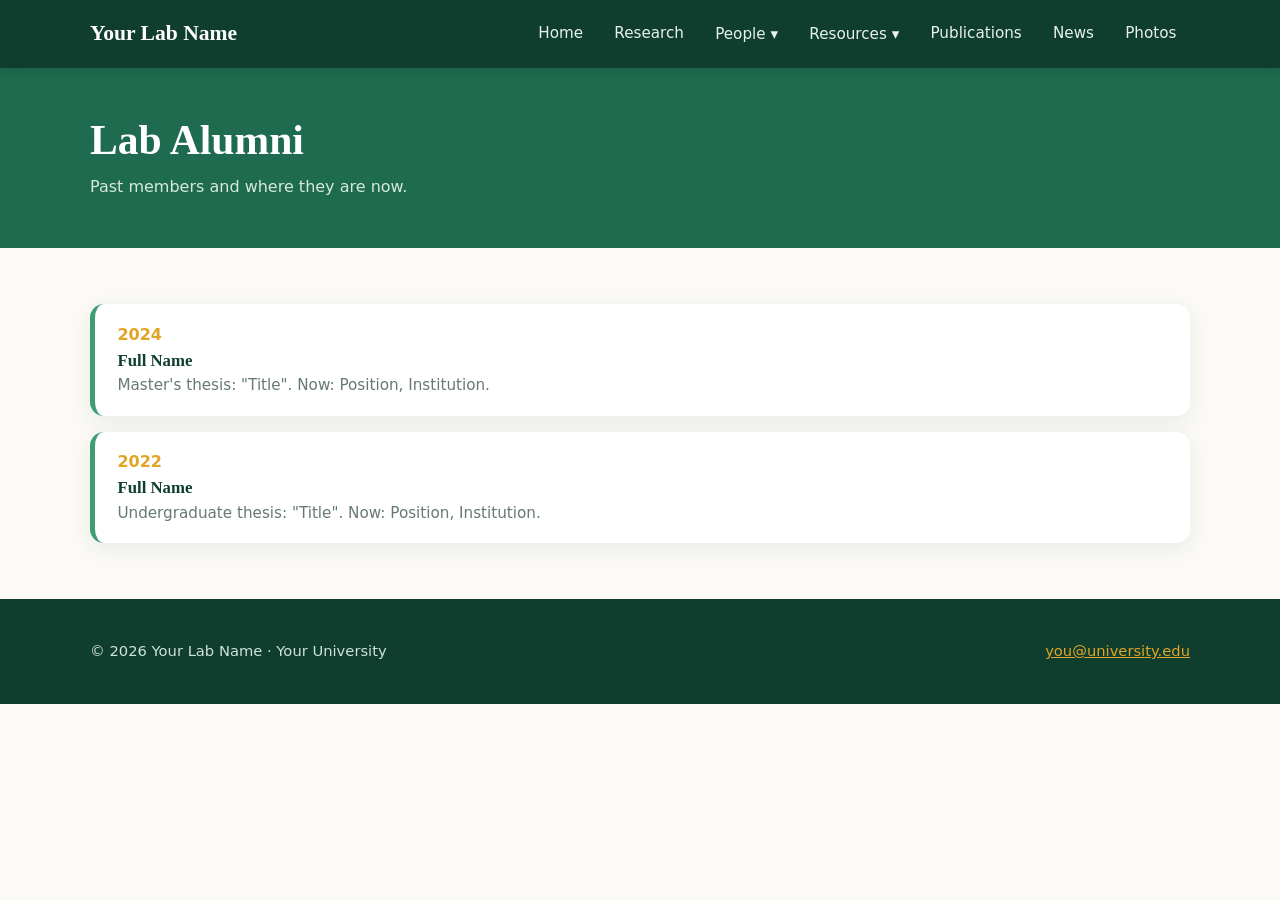
==== alumni.html @ 91ad3883 "Add files via upload" ====
<!DOCTYPE html>
<html lang="en">
<head>
  <meta charset="UTF-8">
  <meta name="viewport" content="width=device-width, initial-scale=1">
  <title>Alumni | Your Lab Name</title>
  <link rel="stylesheet" href="styles.css">
</head>
<body>
  <header id="site-header"></header>
  <div class="page-title"><div class="container"><h1>Lab Alumni</h1><p>Past members and where they are now.</p></div></div>

  <section>
    <div class="container">
      <ul class="pub-list">
        <li class="pub"><span class="year">2024</span><h3>Full Name</h3><p>Master's thesis: "Title". Now: Position, Institution.</p></li>
        <li class="pub"><span class="year">2022</span><h3>Full Name</h3><p>Undergraduate thesis: "Title". Now: Position, Institution.</p></li>
      </ul>
    </div>
  </section>

  <footer id="site-footer"></footer>
  <script src="site.js"></script>
</body>
</html>
---- styles.css ----
:root {
  --green-900: #0f3d2e;
  --green-700: #1f6b4f;
  --green-500: #3f9d74;
  --accent: #e0a526;
  --bg: #fbfaf6;
  --card: #ffffff;
  --text: #22302a;
  --muted: #667a70;
  --radius: 14px;
  --shadow: 0 6px 24px rgba(15, 61, 46, 0.08);
}

* { box-sizing: border-box; }
html { scroll-behavior: smooth; }
body {
  margin: 0;
  font-family: "Inter", "Segoe UI", system-ui, -apple-system, sans-serif;
  color: var(--text);
  background: var(--bg);
  line-height: 1.65;
}
img { max-width: 100%; display: block; }
a { color: var(--green-700); }
a:hover { color: var(--green-500); }
h1, h2, h3 { font-family: Georgia, "Times New Roman", serif; color: var(--green-900); line-height: 1.2; }

.container { width: min(1100px, 92%); margin: 0 auto; }

/* Header */
.site-header {
  position: sticky; top: 0; z-index: 50;
  background: var(--green-900);
  color: #fff;
  box-shadow: 0 2px 10px rgba(0,0,0,.15);
}
.header-inner { display: flex; align-items: center; justify-content: space-between; gap: 1rem; min-height: 68px; }
.brand { color: #fff; text-decoration: none; font-family: Georgia, serif; font-size: 1.35rem; font-weight: 700; }
.brand span { color: var(--accent); }
.nav { display: flex; align-items: center; gap: .25rem; list-style: none; margin: 0; padding: 0; }
.nav > li { position: relative; }
.nav a, .nav .dropdown-toggle {
  display: block; padding: .6rem .85rem; color: #e8f2ec; text-decoration: none;
  font-size: .95rem; border-radius: 8px; background: none; border: 0; cursor: pointer; font-family: inherit;
}
.nav a:hover, .nav .dropdown-toggle:hover, .nav a.active { background: rgba(255,255,255,.12); color: #fff; }
.dropdown { display: none; position: absolute; top: 100%; left: 0; min-width: 220px; background: var(--green-700); border-radius: 10px; padding: .4rem; list-style: none; margin: 0; box-shadow: var(--shadow); }
.has-dropdown:hover .dropdown, .has-dropdown:focus-within .dropdown, .has-dropdown.open .dropdown { display: block; }
.menu-btn { display: none; background: none; border: 0; color: #fff; font-size: 1.7rem; cursor: pointer; }

@media (max-width: 820px) {
  .menu-btn { display: block; }
  .nav { display: none; position: absolute; top: 68px; left: 0; right: 0; background: var(--green-900); flex-direction: column; align-items: stretch; padding: .5rem 4%; }
  .nav.open { display: flex; }
  .dropdown { position: static; display: block; background: transparent; box-shadow: none; padding-left: 1rem; }
}

/* Hero */
.hero {
  background:
    linear-gradient(135deg, rgba(15,61,46,.92), rgba(31,107,79,.85)),
    radial-gradient(circle at 80% 20%, #3f9d74 0, transparent 50%);
  color: #fff; padding: 5.5rem 0 5rem; text-align: center;
}
.hero h1 { color: #fff; font-size: clamp(2.1rem, 5vw, 3.4rem); margin: 0 0 .75rem; }
.hero p { max-width: 680px; margin: 0 auto 1.75rem; font-size: 1.15rem; color: #d6eadf; }
.btn {
  display: inline-block; padding: .75rem 1.5rem; border-radius: 999px; text-decoration: none; font-weight: 600;
  background: var(--accent); color: #2a1f00; transition: transform .15s;
}
.btn:hover { transform: translateY(-2px); color: #2a1f00; }
.btn.outline { background: transparent; color: #fff; border: 2px solid #fff; margin-left: .5rem; }
.btn.outline:hover { color: #fff; }

/* Page title banner */
.page-title { background: var(--green-700); color: #fff; padding: 3rem 0; }
.page-title h1 { color: #fff; margin: 0; font-size: clamp(1.8rem, 4vw, 2.6rem); }
.page-title p { margin: .5rem 0 0; color: #d6eadf; }

section { padding: 3.5rem 0; }
section.alt { background: #f1f5f1; }
.section-head { display: flex; justify-content: space-between; align-items: baseline; flex-wrap: wrap; gap: 1rem; margin-bottom: 1.5rem; }
.section-head h2 { margin: 0; font-size: 1.9rem; }

/* Cards */
.grid { display: grid; gap: 1.5rem; grid-template-columns: repeat(auto-fill, minmax(250px, 1fr)); }
.card { background: var(--card); border-radius: var(--radius); box-shadow: var(--shadow); overflow: hidden; }
.card-body { padding: 1.25rem 1.4rem 1.5rem; }
.card h3 { margin: 0 0 .4rem; font-size: 1.2rem; }
.card p { margin: 0; color: var(--muted); }
.card .tag { display: inline-block; background: #e5f2ea; color: var(--green-700); font-size: .78rem; padding: .15rem .6rem; border-radius: 999px; margin-bottom: .6rem; font-weight: 600; }

.photo, .avatar {
  background: linear-gradient(135deg, var(--green-500), var(--green-900));
  color: rgba(255,255,255,.75);
  display: flex; align-items: center; justify-content: center; font-size: .9rem; text-align: center;
}
.photo { aspect-ratio: 4 / 3; }
.avatar { aspect-ratio: 1 / 1; font-size: 2.4rem; font-weight: 700; }

/* News timeline */
.timeline { list-style: none; padding: 0; margin: 0; border-left: 3px solid var(--green-500); }
.timeline li { position: relative; padding: 0 0 1.75rem 1.5rem; }
.timeline li::before { content: ""; position: absolute; left: -9px; top: .45rem; width: 15px; height: 15px; background: var(--accent); border-radius: 50%; border: 3px solid var(--bg); }
.timeline time { font-weight: 700; color: var(--green-700); }
.timeline p { margin: .25rem 0 0; }

/* Publications */
.pub-list { list-style: none; padding: 0; margin: 0; display: grid; gap: 1rem; }
.pub { background: var(--card); padding: 1.1rem 1.4rem; border-radius: var(--radius); box-shadow: var(--shadow); border-left: 5px solid var(--green-500); }
.pub .year { font-weight: 700; color: var(--accent); }
.pub h3 { margin: .15rem 0; font-size: 1.05rem; }
.pub p { margin: 0; color: var(--muted); font-size: .95rem; }

/* Contact / footer */
.contact-grid { display: grid; gap: 2rem; grid-template-columns: repeat(auto-fit, minmax(260px, 1fr)); }
.site-footer { background: var(--green-900); color: #cfe3d8; padding: 2.5rem 0; font-size: .92rem; }
.site-footer a { color: var(--accent); }
.footer-inner { display: flex; justify-content: space-between; flex-wrap: wrap; gap: 1rem; }

.note { background: #fff7e0; border: 1px solid #f0d98a; padding: .9rem 1.2rem; border-radius: 10px; font-size: .92rem; }
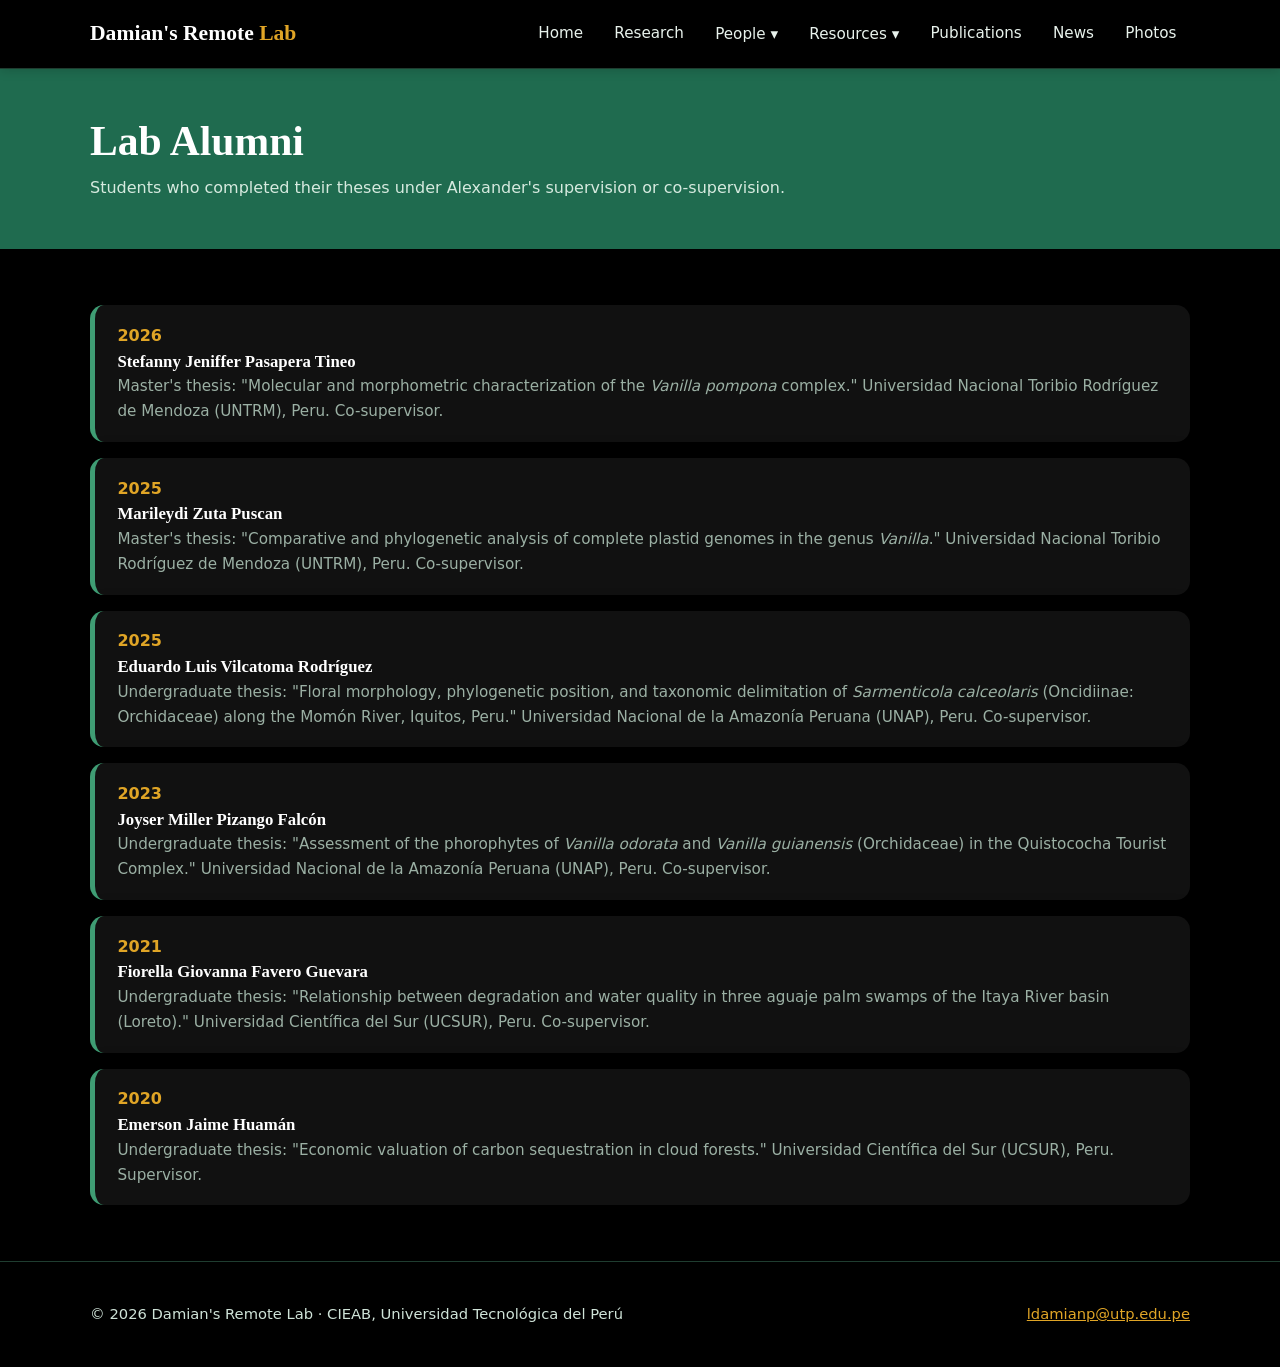
==== commit b6c6794b: "Fill website content from CV (November 2026)" ====
--- a/alumni.html
+++ b/alumni.html
@@ -3,18 +3,22 @@
 <head>
   <meta charset="UTF-8">
   <meta name="viewport" content="width=device-width, initial-scale=1">
-  <title>Alumni | Your Lab Name</title>
+  <title>Alumni | Damian's Remote Lab</title>
   <link rel="stylesheet" href="styles.css">
 </head>
 <body>
   <header id="site-header"></header>
-  <div class="page-title"><div class="container"><h1>Lab Alumni</h1><p>Past members and where they are now.</p></div></div>
+  <div class="page-title"><div class="container"><h1>Lab Alumni</h1><p>Students who completed their theses under Alexander's supervision or co-supervision.</p></div></div>
 
   <section>
     <div class="container">
       <ul class="pub-list">
-        <li class="pub"><span class="year">2024</span><h3>Full Name</h3><p>Master's thesis: "Title". Now: Position, Institution.</p></li>
-        <li class="pub"><span class="year">2022</span><h3>Full Name</h3><p>Undergraduate thesis: "Title". Now: Position, Institution.</p></li>
+        <li class="pub"><span class="year">2026</span><h3>Stefanny Jeniffer Pasapera Tineo</h3><p>Master's thesis: "Molecular and morphometric characterization of the <em>Vanilla pompona</em> complex." Universidad Nacional Toribio Rodríguez de Mendoza (UNTRM), Peru. Co-supervisor.</p></li>
+        <li class="pub"><span class="year">2025</span><h3>Marileydi Zuta Puscan</h3><p>Master's thesis: "Comparative and phylogenetic analysis of complete plastid genomes in the genus <em>Vanilla</em>." Universidad Nacional Toribio Rodríguez de Mendoza (UNTRM), Peru. Co-supervisor.</p></li>
+        <li class="pub"><span class="year">2025</span><h3>Eduardo Luis Vilcatoma Rodríguez</h3><p>Undergraduate thesis: "Floral morphology, phylogenetic position, and taxonomic delimitation of <em>Sarmenticola calceolaris</em> (Oncidiinae: Orchidaceae) along the Momón River, Iquitos, Peru." Universidad Nacional de la Amazonía Peruana (UNAP), Peru. Co-supervisor.</p></li>
+        <li class="pub"><span class="year">2023</span><h3>Joyser Miller Pizango Falcón</h3><p>Undergraduate thesis: "Assessment of the phorophytes of <em>Vanilla odorata</em> and <em>Vanilla guianensis</em> (Orchidaceae) in the Quistococha Tourist Complex." Universidad Nacional de la Amazonía Peruana (UNAP), Peru. Co-supervisor.</p></li>
+        <li class="pub"><span class="year">2021</span><h3>Fiorella Giovanna Favero Guevara</h3><p>Undergraduate thesis: "Relationship between degradation and water quality in three aguaje palm swamps of the Itaya River basin (Loreto)." Universidad Científica del Sur (UCSUR), Peru. Co-supervisor.</p></li>
+        <li class="pub"><span class="year">2020</span><h3>Emerson Jaime Huamán</h3><p>Undergraduate thesis: "Economic valuation of carbon sequestration in cloud forests." Universidad Científica del Sur (UCSUR), Peru. Supervisor.</p></li>
       </ul>
     </div>
   </section>
--- a/styles.css
+++ b/styles.css
@@ -119,3 +119,30 @@
 .footer-inner { display: flex; justify-content: space-between; flex-wrap: wrap; gap: 1rem; }
 
 .note { background: #fff7e0; border: 1px solid #f0d98a; padding: .9rem 1.2rem; border-radius: 10px; font-size: .92rem; }
+
+/* ===== Dark theme ===== */
+:root {
+  --bg: #000000;
+  --card: #111111;
+  --text: #e8efe9;
+  --muted: #9bb0a4;
+  --shadow: 0 6px 24px rgba(0, 0, 0, 0.7);
+}
+
+h1, h2, h3 { color: #ffffff; }
+a { color: #5ec79b; }
+a:hover { color: #8be0bb; }
+
+.site-header, .site-footer { background: #000000; border-bottom: 1px solid #1f3d30; }
+.site-footer { border-top: 1px solid #1f3d30; border-bottom: 0; }
+
+section.alt { background: #0a0a0a; }
+.card .tag { background: #12261d; color: #7fd4a9; }
+.timeline li::before { border-color: #000000; }
+.note { background: #2a2208; border-color: #5a4a12; color: #f3e6b0; }
+
+/* Wide profile card (avatar beside text) */
+.card.wide { grid-column: 1 / -1; display: grid; grid-template-columns: 240px 1fr; align-items: start; }
+.card.wide p { margin: 0 0 .6rem; }
+.card.wide ul { margin: 0 0 1rem; padding-left: 1.2rem; color: var(--muted); }
+@media (max-width: 640px) { .card.wide { grid-template-columns: 1fr; } }
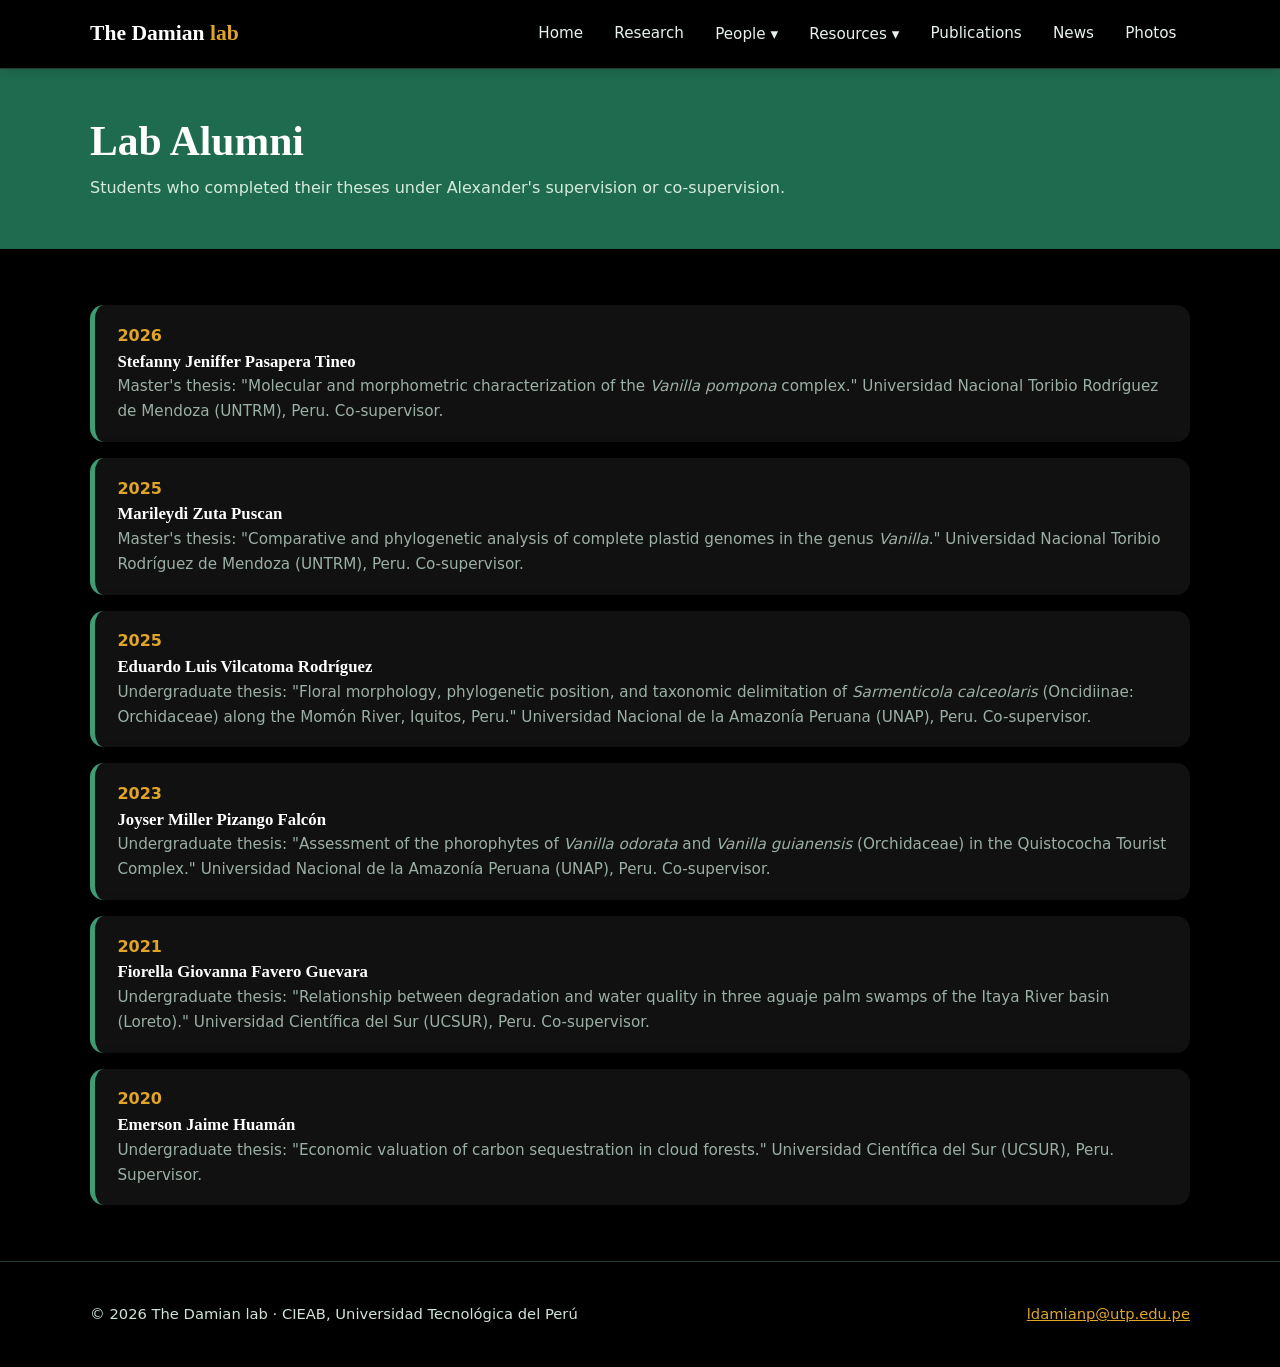
==== commit d7146183: "Rename site to The Damian lab" ====
--- a/alumni.html
+++ b/alumni.html
@@ -3,7 +3,7 @@
 <head>
   <meta charset="UTF-8">
   <meta name="viewport" content="width=device-width, initial-scale=1">
-  <title>Alumni | Damian's Remote Lab</title>
+  <title>Alumni | The Damian lab</title>
   <link rel="stylesheet" href="styles.css">
 </head>
 <body>
